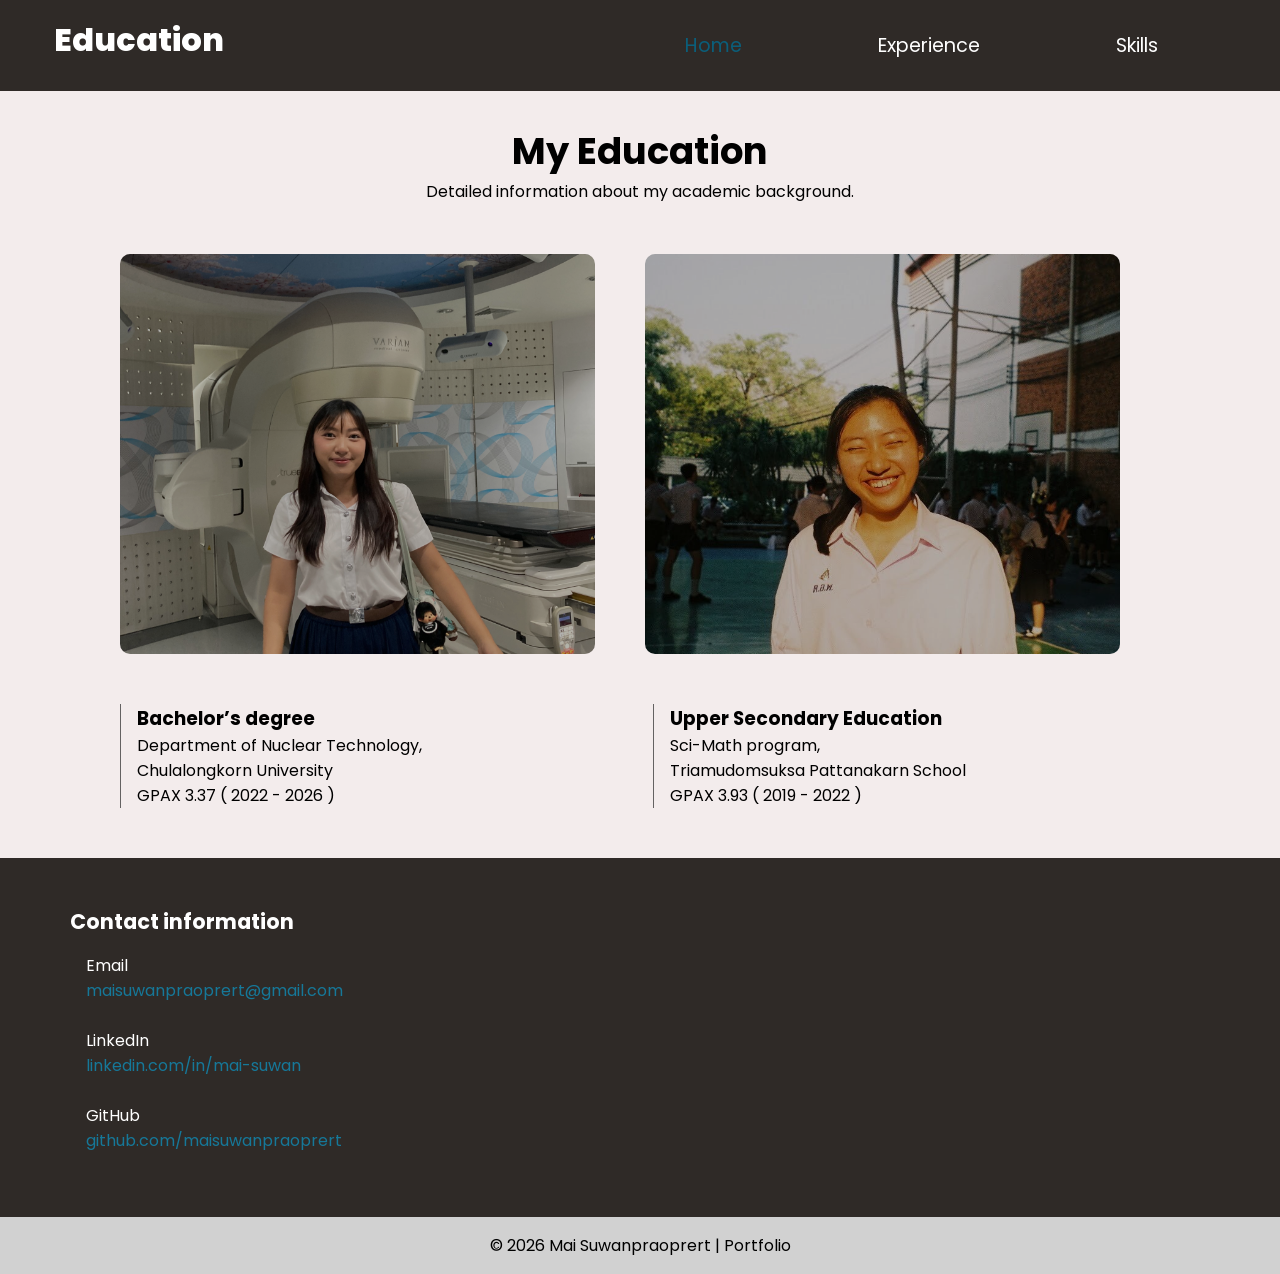
==== education.html @ b8e8a333 "First upload my website" ====
<!DOCTYPE html>
<html lang="en">
<head>
    <meta charset="UTF-8">
    <meta name="viewport" content="width=device-width, initial-scale=1.0">
    <title>Education - Mai Suwanpraoprert</title>
    <link rel="stylesheet" href="mainstyle.css"> 
    <link rel="preconnect" href="https://fonts.googleapis.com">
    <link rel="preconnect" href="https://fonts.gstatic.com" crossorigin>
    <link href="https://fonts.googleapis.com/css2?family=Poppins:wght@300;400;600&display=swap" rel="stylesheet">
</head>
<body>
    <nav>
        <div class="container">
            <div class="nav-con">
                <div class="logo"><a href="">Education</a></div>
                <ul class="menu">
                    <li><a href="index.html" class="act">Home</a></li>
                    <li><a href="experience.html">Experience</a>
                        <ul class="dropdown">
                            <li><a href="experience.html#academic">Academic projects</a></li>
                            <li><a href="experience.html#internship">Internship</a></li>
                            <li><a href="experience.html#activities">Extracurricular activities</a></li>
                        </ul>
                    </li>
                    <li><a href="skill.html">Skills</a></li>
                </ul>
            </div>
        </div>
    </nav>

    <section class="education-detail">
        <div class="container">
            <div class="detail-header">
                <h1>My Education</h1>
                <p>Detailed information about my academic background.</p>
            </div>
            
            <div class="main-edu-img">
                    <img src="uni.jpeg">
                    <img src="tup.jpeg">
            </div>

            <div class="education-list">
                <div class="edu-item">
                    <h3>Bachelor’s degree</h3>
                    <p>Department of Nuclear Technology, <br>Chulalongkorn University</p>
                    <p>GPAX 3.37 ( 2022 - 2026 )</p>
                </div>
                <div class="edu-item">
                    <h3>Upper Secondary Education</h3>
                    <p>Sci-Math program, <br>Triamudomsuksa Pattanakarn School</p>
                    <p>GPAX 3.93 ( 2019 - 2022 )</p>
                </div>
            </div>
        </div>
    </section>

    <div class="footer-top">
        <div class="container">
            <div class="footer-top-con">
                <div class="footer-top-item">
                    <h4>Contact information</h4>
                    <div class="footer-top-item-con">
                        <div class="date">
                            Email <li><a href="mailto:maisuwanpraoprert@gmail.com">maisuwanpraoprert@gmail.com</a></li><br>
                            LinkedIn <li><a href="https://www.linkedin.com/in/mai-suwan" target="_blank">linkedin.com/in/mai-suwan</a></li><br> 
                            GitHub <li><a href="https://github.com/maisuwanpraoprert">github.com/maisuwanpraoprert</a></li>
                        </div> 
                    </div>
                </div>
            </div>
        </div>
    </div>
    <div class="footer-buttom">© 2026 Mai Suwanpraoprert | Portfolio</div>

</body>
</html>
---- mainstyle.css ----
body {
    font-family: 'Poppins', sans-serif;
    background-color: rgb(243, 236, 236);
}

*{
    margin: 0;
    padding: 0;
    box-sizing: border-box;
}

.container{
    max-width: 1140px;
    margin: 0 auto;
}

nav{
    padding: 1rem;
    background-color: #2f2a27 ;
}

nav .container {
    max-width: 99%;    /* ขยายให้เต็มความกว้างจอ */
    padding: 0 2rem;    /* ใส่ padding กันไม่ให้ตัวหนังสือติดขอบจอเกินไป */
}

.nav-con{
    display: flex;
    justify-content: space-between;
}

.logo a{
    font-size: 2rem;
    color: #fff;
    text-decoration: none;
    font-weight: 800;
}

.menu {
    display: flex;
    list-style: none;
    align-items: center;
}

.menu li {
    margin: 0 3rem;
}

.menu li a {
    color: #fff;
    text-decoration: none;
    font-size: 1.2rem;
}

/******* dropdown  *******/
ul {
    list-style: none;
    margin: 0;
    padding: 0;
}

ul li {
    display: inline-block;
    position: relative;
    vertical-align: top; /* ช่วยให้เมนูเรียงกันสวยขึ้น */
}

ul li a {
    display: block;
    padding: 15px 20px; /* ปรับ padding ให้สมดุล */
    color: #fff; /* เปลี่ยนตามสีที่คุณต้องการ */
    font-size: 1.2rem;
    transition: 0.3s;
    text-decoration: none;
}

ul li ul.dropdown {
    width: 250px; 
    background: #1080a5;
    position: absolute;
    left: 0;      /* บังคับให้ชิดซ้ายสุดของเมนูหลัก */
    top: 100%;    /* ให้แสดงต่อลงมาจากเมนูหลักพอดี */
    z-index: 999;
    display: none;
    padding: 0;   /* สำคัญมาก: ล้างค่า padding ของ ul ชั้นใน */
    margin: 0;
    list-style: none;
}

ul li ul.dropdown li {
    display: block; /* ให้รายการใน dropdown เรียงลงมาเป็นแถวเดียว */
    width: 100%;
    margin: 0;
    padding:0;
}

ul li ul.dropdown li a {
    text-decoration: none;
    padding: 15px 20px;
    font-size: 1rem; /* ปรับขนาดตัวอักษรให้เล็กลงหน่อยในเมนูย่อย */
    color: #ffffff;
    background: #1080a5; /* กำหนดสีพื้นหลังให้เหมือนกันทั้งแถบ */
    border-bottom: 1px solid rgba(20, 19, 19, 0.1); /* เพิ่มเส้นคั่นบางๆ */
}

ul li a:hover { /* เอฟเฟกต์ตอน Hover */
    background-color: #f8762a 
}

ul li ul.dropdown li a:hover { /* เมื่อเอาเมาส์วางที่เมนูย่อย ให้เปลี่ยนสีเฉพาะแถวนั้น */
    background-color: #0a4b61;
}

ul li:hover ul.dropdown {
    display: block;
}

/***** main content *****/
.maincontent{
    background: linear-gradient(rgba(0,0,0,0.6), rgba(0, 0, 0, 0.7)), url('bg.jpg');
    background-size: cover;
    background-position: center;
    color: white;
    position: relative; /* สำหรับจัดตำแหน่งเอฟเฟกต์ Blend */
}

.maincontent .container {
    max-width: 100%; /* ขยายให้เต็มความกว้างจอ */
    padding: 0;      /* เอา padding ออกเพื่อให้รูปชิดขอบ */
}

.maincontent-con {
    display: flex;
    align-items: stretch; /* ให้ทั้งสองฝั่งสูงเท่ากันเสมอ */
    min-height: 80vh;    /* ปรับความสูงตามต้องการ */
    flex-direction: row-reverse;
    margin-bottom: 0;
}

/* ฝั่งตัวหนังสือ (ซ้าย) */
.maincontent-info {
    flex: 1;
    display: flex;
    flex-direction: column;
    justify-content: center;
    padding: 0 10% 0 10%; /* ดันเนื้อหาให้มาอยู่ช่วงกลางๆ ของฝั่งซ้าย */
    margin-top: 0;
}

/* ฝั่งรูปภาพ (ขวา) */
.maincontent-img {
    flex: 1;
    padding: 0;       /* ลบ padding ออก */
    margin: 0;        /* ลบ margin ออก */
    height: auto;     /* หรือกำหนดความสูงคงที่ถ้าต้องการ */
    position: relative;
}

.maincontent-img::after {
    content: "";
    position: absolute;
    top: 0;
    right: 0;
    width: 30%; /* กำหนดความกว้างของช่วงที่เกลี่ย */
    height: 100%;
    z-index: 10;
}

.maincontent-img img {
    width: 100%;
    height: 100%;
    object-fit: cover;
    display: block;
    /* เพิ่มโค้ดด้านล่างนี้ */
    -webkit-mask-image: linear-gradient(to right, black 70%, transparent 100%);
    mask-image: linear-gradient(to right, black 40%, transparent 100%);
}

.maincontent-info h3{
    font-size: 4rem;
}

.maincontent-info p{ 
    margin-top: 0.5rem;
}

.maincontent-info .maincontent-btn {
    display: inline-block;    /* ทำให้ปุ่มกว้างเท่ากับเนื้อหาข้างใน */
    width: fit-content;       /* บังคับให้ขนาดพอดีกับตัวอักษร */
    background-color: #0b5e7a;
    color: #fff;
    padding: 1rem 2rem;       /* เพิ่ม padding ซ้าย-ขวา ให้ดูเป็นทรงปุ่มที่สวยงาม */
    border-radius: 9px;
    text-decoration: none;
    margin-top: 2rem;         /* เว้นระยะห่างจากข้อความด้านบน */
}

.maincontent-btn:hover { /* เอฟเฟกต์ตอน Hover */
    background-color: #eb7a08; 
}

.content-con{
    display: grid;
    grid-template-columns: 1fr 1fr 1fr;
    column-gap: 2rem;
    align-items: center;    
    text-align: center;
}

.content-title{
    margin: 2rem 0;
}

.content-item img{
    width: 45%;
    margin: 3rem;
}

.content-item h4{
    margin-top: 1rem;
    margin-bottom: 1rem;
    font-size: 2rem;
    text-align: center;
    color: #502e0b;
}

.content-item p{
    margin: 1rem 0;
    text-align: center;
}

.content-item a{
    display: inline-block;
    color: #fff;
    background-color: #eb7a08;
    padding: 0.5rem 1rem;
    border-radius: 6px;
    text-decoration: none;
    margin: 1rem;
}
.content-item a:hover{
    background-color: #0b5e7a;
    transition: 0.5sec;
}

.footer-top{
    margin-top: 2rem;
    padding: 3rem;
    background-color: #2f2a27;
    color: #fff;
}

.footer-top-con{
    display: grid;
    grid-template-columns: 1fr 1fr;
    column-gap: 6rem;
}

.footer-top-item {
    list-style: none;
}

.footer-top-item h4{
    font-size: 1.3rem;
}

.footer-top-item-con{
    margin: 1rem;
}

.footer-top-item-con .date{
    color: #fff;
    text-align: left;
}

.footer-top-item-con .date li a{
    color: #167899;
    text-decoration: none;
}

.footer-top-item p{
    padding-top: 35%;
    font-size: larger;
    text-align: left;
}

.footer-buttom{
    background-color: #d1d1d1;
    padding: 1rem;
    text-align: center;
}

html {
  scroll-behavior: smooth;
}

/****** eduction *******/
.detail-header h1{
    padding-top: 2rem;
    font-size: 2.3rem;
    text-align: center;
}
.detail-header p{
    text-align: center;
}

.education-list {
    display: grid;
    grid-template-columns: 1fr 1fr; /* แบ่ง 2 คอลัมน์ */
    column-gap: 3rem;              /* ระยะห่างระหว่างคอลัมน์ */
    row-gap: 2rem;
    
    border-left: 1px solid #646262;   /* เพิ่มเส้นหน้าสุด */
    padding-left: 1rem;            
    
    margin: 50px;
    max-width: 1000px;
}
.education-list > div:nth-child(2) {   /* เพิ่มเส้นตรงกลาง */
    border-left: 1.5px solid #646262;
    padding-left: 1rem; 
}
.main-edu-img{
    justify-content: center;
    margin:50px;
    display: flex;
    gap: 5%;
    max-width: 1000px; /* กำหนดความกว้างสูงสุดของกลุ่มรูป */
    height: 400px; /* กำหนดความสูงที่แน่นอนเพื่อให้รูปดูสมดุล */
}

.main-edu-img img{
    flex: 1;
    height: 100%;
    object-fit: cover;
    border-radius: 10px;
    cursor: pointer;
    transition: all ease-in-out 0.6s;
    filter: brightness(0.7); /* ทำให้รูปที่ไม่ได้เลือกดูมืดลงนิดนึง */
}

.main-edu-img img:hover{
    flex: 2; 
    filter: brightness(1); /* ให้รูปที่เลือกสว่างปกติ */
}

/****** experience *******/
.menu li a.act {
    color: #0b5e7a; 
}

/* จัดการส่วนหัวข้อหลัก */
.section-title {
    font-size: 2.3rem;
    margin-top: 2rem;
    text-align: center;
    color: #2f2a27;
}

.category-title {
    font-size: 1.8rem;
    color: #824504;
    margin-bottom: 2rem;
    display: inline-block;
}

.exp-category {
    margin-bottom: 4rem;
}

/* โครงสร้าง Flexbox สำหรับแบ่งซ้าย-ขวา */
/* 1. ปรับแต่งตัวการ์ดหลัก */
.exp-item {
    position: relative;    /* สำคัญมาก: เพื่อให้แถบด้านขวาอ้างอิงตำแหน่งกับการ์ดนี้ */
    display: flex;
    align-items: center;
    gap: 2rem;
    background: #fff;
    padding: 1.5rem;
    padding-right: 80px;   /* เว้นที่ว่างด้านขวาเพิ่ม เพื่อไม่ให้เนื้อหาไปทับแถบสีส้ม */
    border-radius: 15px;
    margin-bottom: 2rem;
    box-shadow: 0 4px 15px rgba(0,0,0,0.05);
    overflow: hidden;      /* ตัดส่วนที่ล้น เพื่อให้ขอบของแถบสีมนตามการ์ด */
}

/* 2. สร้างแถบสีด้านขวาสุด */
.side-link {
    position: absolute;
    right: 0;
    top: 0;
    width: 60px;           /* ความกว้างของแถบสีส้ม */
    height: 100%;          /* ให้สูงเท่ากับการ์ดเสมอ */
    background-color: #eb7a08; 
    display: flex;
    align-items: center;
    justify-content: center;
    text-decoration: none; /* เอาเส้นใต้ลิงก์ออก */
    transition: all 0.3s ease;
}

/* 3. จัดตัวอักษรในแถบสีส้มให้เป็นแนวตั้ง */
.side-link span {
    color: white;
    writing-mode: vertical-rl; /* หมุนข้อความให้เป็นแนวตั้ง */
    text-transform: uppercase;
    font-weight: bold;
    font-size: 0.9rem;
    letter-spacing: 1px;
    white-space: nowrap;
}

/* 4. เอฟเฟกต์ตอนเอาเมาส์ไปชี้ (Hover) */
.side-link:hover {
    background-color: #c96806; /* เปลี่ยนสีให้เข้มขึ้นนิดนึง */
    width: 70px;               /* ขยายความกว้างออกมาเล็กน้อยให้ดูมีลูกเล่น */
}

/* ฝั่งรูปภาพ (ซ้าย) */
.exp-img {
    flex: 1.5;             /* กำหนดสัดส่วนพื้นที่ */
}

.exp-img img {
    width: 100%;
    height: 250px;       /* ปรับความสูงตามต้องการ */
    object-fit: cover;
    border-radius: 12px;
}

/* ฝั่งรายละเอียด (ขวา) */
.exp-detail {
    flex: 2;             /* ให้ส่วนเนื้อหากว้างกว่ารูป */
}

.exp-detail h4 {
    font-size: 1.5rem;
    margin-bottom: 1rem;
    color: #1080a5;
}

.exp-detail p {
    line-height: 1.6;
    color: #555;
}

/* Responsive: เมื่อเปิดในมือถือ ให้รูปอยู่บน ตัวหนังสืออยู่ล่าง */
@media (max-width: 768px) {
    .exp-item {
        flex-direction: column;
    }
    .exp-img, .exp-detail {
        width: 100%;
    }
}


/* ปรับแต่งการ์ด Internship ให้เน้นรูปใหญ่ */
.internship-card {
    display: block;    /* เปลี่ยนจาก flex เป็น block เพื่อให้รูปขยายเต็ม */
    padding: 0;        /* เอา padding ออกเพื่อให้รูปชิดขอบการ์ด */
    overflow: hidden;
    position: relative;
}

/* ตัวคอนเทนเนอร์ที่เก็บรูปทั้งหมด */
.slider-container {
    display: flex;
    overflow-x: auto;         /* ยอมให้เลื่อนซ้ายขวา */
    scroll-snap-type: x mandatory; /* ทำให้รูปหยุดกึ่งกลางพอดีเวลาเลื่อน */
    scroll-behavior: smooth;
    -webkit-overflow-scrolling: touch;
}
/* เลือก span ที่อยู่ใน category-title */
.category-title .intern {
    color: #167899;          
    font-weight: 400;     
    margin-left: 10px;    
}

/* ซ่อน Scrollbar สำหรับ Chrome/Safari/Firefox */
.slider-container::-webkit-scrollbar { display: none; }
.slider-container { -ms-overflow-style: none; scrollbar-width: none; }

/* แต่ละสไลด์ */
.slide {
    min-width: 100%;          /* ให้แต่ละรูปกว้างเต็มการ์ด */
    scroll-snap-align: center;
    position: relative;
}

.slide img {
    width: 100%;
    height: 600px;         /* ตรวจสอบว่าความสูงพอดีกับที่ต้องการไหม */
    object-fit: cover;
    display: block;        /* ลบช่องว่างด้านล่างรูป (baseline gap) */
    margin: 0;             /* ลบ margin ที่อาจตกค้าง */
}
/* จัดการสไลด์แรกให้เป็นตำแหน่ง relative เพื่อให้ตัวหนังสือลอยได้ */
.first-slide {
    position: relative;
    display: flex;         /* เพิ่มสิ่งนี้ */
    justify-content: center;
    align-items: center;
    padding: 0 !important;  /* บังคับลบ padding ทุกด้าน */
    overflow: hidden;       /* ป้องกันรูปล้นขอบ */
}

/* ทำให้รูปภาพในสไลด์แรกมืดลงเล็กน้อย */
.first-slide::before {
    position: absolute;
    top: 0;                /* เพิ่มสิ่งนี้ */
    left: 0;               /* เพิ่มสิ่งนี้ */
    width: 100%;
    height: 100%;
}


/* ส่วนรูปอื่นๆ ยังคงใช้ slide-caption ปกติ */
.slide-caption {
    background: rgba(255, 255, 255, 0.9);
    color: #333;
    padding: 15px;
    text-align: center;
    border-top: 1px solid #eee;
}
/* คำอธิบายเล็กๆ ใต้รูป */
.slide-caption {
    background: rgba(255, 255, 255, 0.5); /* พื้นหลังขาวโปร่งแสง */
    padding: 15px 20px;
    font-size: 1.2rem;
    text-align: center;
}

/* จุดนำทางด้านล่าง (แค่ตกแต่ง) */
.slider-dots {
    position: absolute;
    bottom: 50px; /* ให้อยู่เหนือตัว caption */
    left: 50%;
    transform: translateX(-50%);
    display: flex;
    gap: 8px;
}

.slider-dots span {
    width: 8px;
    height: 8px;
    background: rgba(255,255,255,0.5);
    border-radius: 50%;
}

/* เพิ่มเติมสไตล์ปุ่ม Navigation */
.internship-card {
    position: relative; /* เพื่อให้ปุ่มเกาะอยู่บนการ์ด */
    max-width: 800px;   /* ปรับตัวเลขนี้ได้ตามความต้องการ (เช่น 700px หรือ 900px) */
    margin: 0 auto 3rem auto; /* จัดการ์ดให้อยู่กึ่งกลาง และเว้นระยะห่างด้านล่าง 3rem */
    
    box-shadow: 0 10px 30px rgba(0,0,0,0.1); /* เพิ่มเงาให้นิดนึงเพื่อให้การ์ดดูเด่นขึ้น */
}

.nav-btn {
    position: absolute;
    top: 50%;
    transform: translateY(-50%);
    background: rgba(0, 0, 0, 0.4);
    color: white;
    border: none;
    padding: 15px 12px;
    cursor: pointer;
    z-index: 10;
    font-size: 1.5rem;
    transition: 0.3s;
    border-radius: 5px;
}

.nav-btn:hover {
    background: #eb7a08; /* สีส้มตามธีมของคุณ */
}

.prev { left: 10px; }
.next { right: 10px; }

/* ซ่อน Scrollbar แต่ยังเลื่อนได้ */
.slider-container {
    -ms-overflow-style: none;
    scrollbar-width: none;
}
.slider-container::-webkit-scrollbar {
    display: none;
}

/* เลือกที่ตัว ul ในส่วนของรายละเอียดประสบการณ์ */
/* บังคับให้แสดงจุดวงกลมเฉพาะในส่วน exp-detail */
.exp-detail ul {
    list-style-type: disc !important; /* !important เพื่อชนะคำสั่ง reset อื่นๆ */
}

.exp-detail li {
    display: list-item !important; /* บังคับสถานะให้เป็นรายการ */
    list-style-position: outside !important; /* ให้จุดอยู่นอกข้อความ */
    color: #ad5a11; 
}

.exp-date {
    font-size: 1rem;       /* ปรับขนาดวันที่ให้เล็กลงกว่าหัวข้อนิดหน่อย */
    font-weight: 300;      /* ทำให้ตัวบางลง */
    font-style: italic;    /* ทำให้ตัวเอียง */
    color: #888;           /* ปรับสีให้จางลงเล็กน้อยเพื่อไม่ให้แย่งความสนใจ */
    margin-left: 1rem;
}
/* เลือกไปที่ li และใช้ ::marker เพื่อจัดการสีของจุด */
.exp-detail ul li::marker {
    color: #167899;
    font-size: 1.2em; /* แถม: ปรับขนาดจุดให้ใหญ่ขึ้นเล็กน้อยได้ด้วย */
}

/* จัดการปุ่ม Tab */
.tab-menu {
    display: flex;
    gap: 1rem;
    margin-bottom: 2rem;
    justify-content: center;
}

.tab-btn {
    padding: 0.8rem 2rem;
    border: 2px solid #1080a5;
    background: transparent;
    color: #1080a5;
    border-radius: 30px;
    cursor: pointer;
    font-weight: 600;
    transition: all 0.3s ease;
}

.tab-btn.active, .tab-btn:hover {
    background: #1080a5;
    color: white;
}

/* จัดการการแสดงผลเนื้อหา */
.tab-content {
    display: none; /* ซ่อนเนื้อหาเริ่มต้น */
    animation: fadeIn 0.5s ease;
}

.tab-content.active {
    display: block; /* แสดงเฉพาะตัวที่ active */
}

@keyframes fadeIn {
    from { opacity: 0; transform: translateY(10px); }
    to { opacity: 1; transform: translateY(0); }
}

/***** skill  *******/
.skills-grid {
    display: grid;
    grid-template-columns: repeat(auto-fit, minmax(300px, 1fr));
    gap: 2rem;
    margin-top: 3rem;
}

.skill-card {
    background: #fff;
    padding: 2rem;
    border-radius: 15px;
    box-shadow: 0 10px 30px rgba(0,0,0,0.05);
    transition: transform 0.3s ease;
    border-top: 5px solid #d9760b; 
}

.skill-card:hover {
    transform: translateY(-10px);
}

.skill-icon {
    font-size: 2rem;       /* ขนาดของ Icon */
    color: #1080a5;        /* สีฟ้าตามธีมเว็บของคุณ */
    margin-bottom: 1.5rem;
    margin-left: 1rem;
    display: block;
    transition: 0.3s;
}

/* แถม: เมื่อเอาเมาส์วางที่การ์ด ให้ Icon เปลี่ยนสีหรือขยับได้ */
.skill-card:hover .skill-icon {
    color: #eb7a08;        /* เปลี่ยนเป็นสีส้มเมื่อ Hover เพื่อให้ดูมีลูกเล่น */
    transform: scale(1.1); /* ขยายขนาดขึ้นเล็กน้อย */
}

.skill-card h3 {
    color: #2f2a27;
    margin-bottom: 1.5rem;
    font-size: 1.5rem;
}

/* Technical List */
.skill-list {
    list-style: none;
    text-align: left;
}
.skill-list li {
    margin-bottom: 0.8rem;
    padding-left: 1.5rem;
    position: relative;
}
.skill-list li::before {
    content: "•";
    color: #1080a5;
    position: absolute;
    left: 0;
    font-weight: bold;
}

/* Language Progress Bar */
.language-item {
    margin-bottom: 1rem;
    text-align: left;
}
.progress-bar {
    background: #e0e0e0;
    height: 8px;
    border-radius: 10px;
    margin-top: 5px;
}
.progress {
    background: #1080a5;
    height: 100%;
    border-radius: 10px;
}

/* Soft Skill Tags */
.tags {
    display: flex;
    flex-wrap: wrap;
    gap: 0.8rem;
}
.tag {
    background: #f3ecec;
    color: #1080a5;
    padding: 0.5rem 1rem;
    border-radius: 20px;
    font-size: 0.9rem;
    font-weight: 600;
}
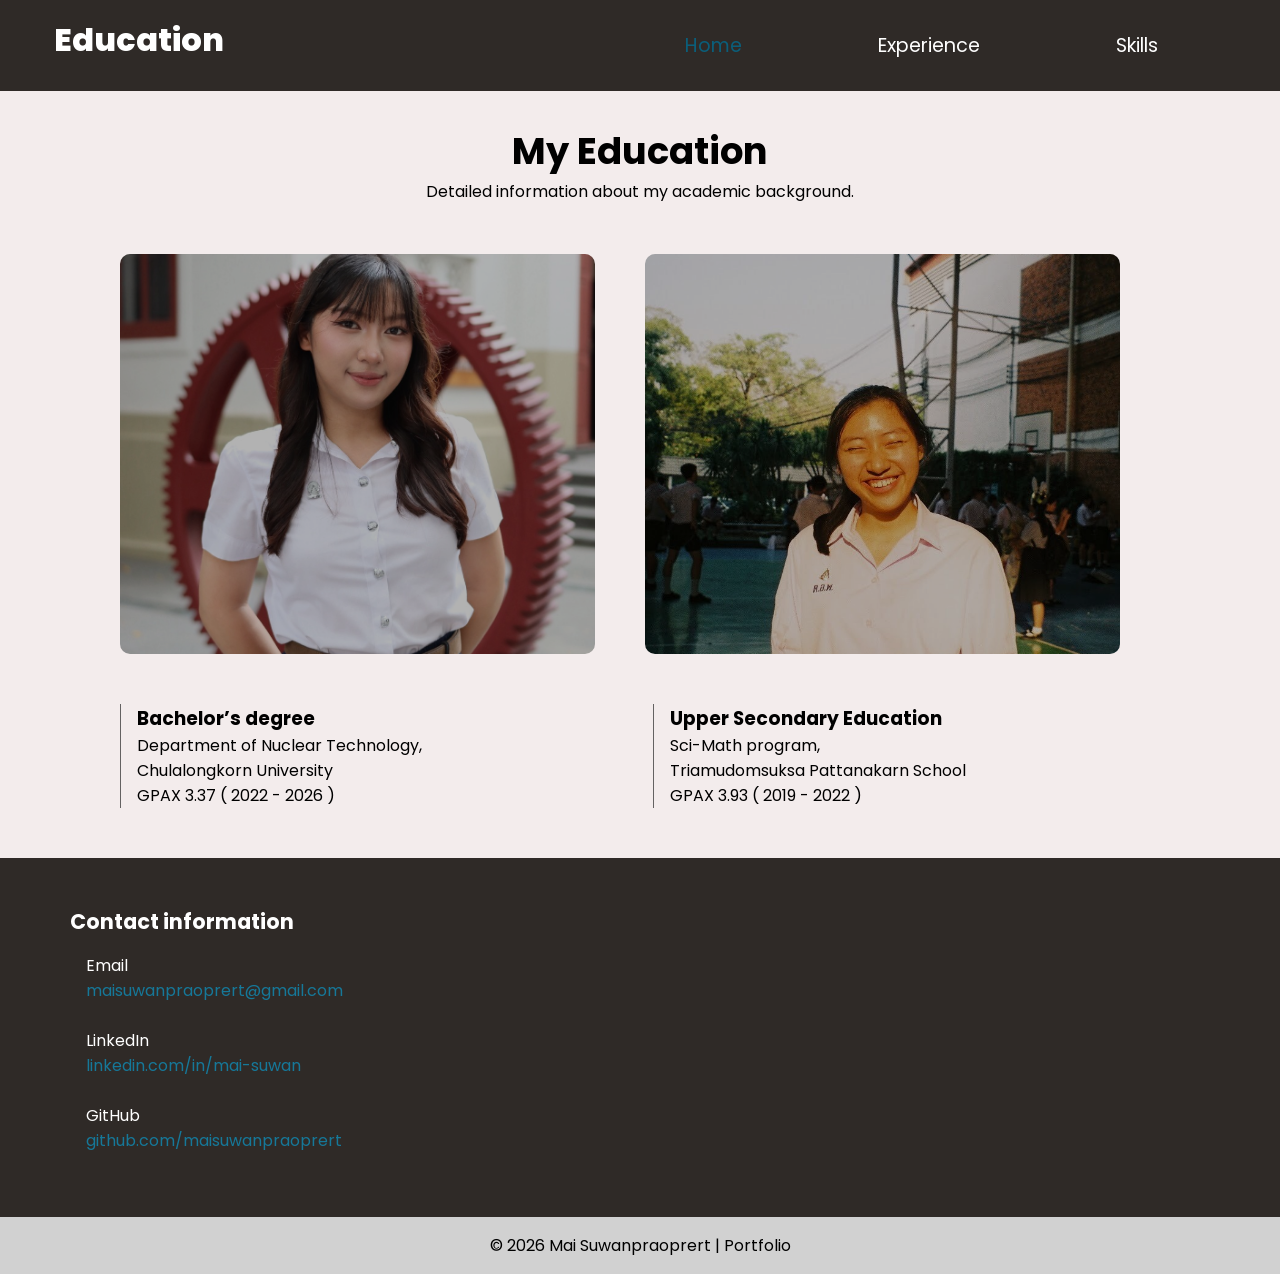
==== commit 7617747d: "Fix submodule error and structure" ====
--- a/education.html
+++ b/education.html
@@ -37,7 +37,7 @@
             </div>
             
             <div class="main-edu-img">
-                    <img src="uni.jpeg">
+                    <img src="uni.jpg">
                     <img src="tup.jpeg">
             </div>
 
--- a/mainstyle.css
+++ b/mainstyle.css
@@ -743,4 +743,156 @@
     border-radius: 20px;
     font-size: 0.9rem;
     font-weight: 600;
+}
+
+/*******************************************************
+  RESPONSIVE DESIGN (Media Queries)
+********************************************************/
+
+/* สำหรับหน้าจอ Tablet และมือถือขนาดใหญ่ (ต่ำกว่า 1024px) */
+@media (max-width: 1024px) {
+    .container {
+        max-width: 90%;
+    }
+
+    .menu li {
+        margin: 0 1.5rem; /* ลดระยะห่างเมนู */
+    }
+
+    .education-list {
+        margin: 20px auto;
+        grid-template-columns: 1fr; /* เปลี่ยนการศึกษาเป็นแถวเดียว */
+        border-left: 2px solid #646262;
+    }
+
+    .education-list > div:nth-child(2) {
+        border-left: none; /* เอาเส้นคั่นกลางออก */
+        padding-top: 1rem;
+        border-top: 1px solid #ddd; /* เพิ่มเส้นคั่นบนแทน */
+    }
+}
+
+/* สำหรับหน้าจอมือถือมาตรฐาน (ต่ำกว่า 768px) */
+@media (max-width: 768px) {
+    
+    /* --- Navigation --- */
+    .nav-con {
+        flex-direction: column;
+        align-items: center;
+        gap: 1rem;
+    }
+
+    .menu {
+        flex-wrap: wrap;
+        justify-content: center;
+    }
+
+    .menu li {
+        margin: 0.5rem 1rem;
+    }
+
+    /* --- Main Content (About Me หน้าแรก) --- */
+    .maincontent-con {
+        flex-direction: column; /* เอารูปขึ้นบน หรือลงล่างตามโครงสร้าง */
+        min-height: auto;
+    }
+
+    .maincontent-info {
+        padding: 3rem 5%;
+        text-align: center;
+        align-items: center;
+    }
+
+    .maincontent-info h3 {
+        font-size: 2.5rem; /* ลดขนาดหัวข้อ */
+    }
+
+    .maincontent-img {
+        height: 350px; /* จำกัดความสูงรูปในมือถือ */
+    }
+
+    .maincontent-img img {
+        /* ปรับตำแหน่งเกลี่ยขอบให้เนียนในแนวตั้งแทนถ้าจำเป็น */
+        mask-image: linear-gradient(to bottom, black 80%, transparent 100%);
+        -webkit-mask-image: linear-gradient(to bottom, black 80%, transparent 100%);
+    }
+
+    /* --- Experience & Education --- */
+    .exp-item {
+        flex-direction: column;
+        padding-right: 1.5rem; /* คืนพื้นที่ฝั่งขวา */
+    }
+
+    .exp-img, .exp-detail {
+        width: 100%;
+    }
+
+    .side-link {
+        position: relative;
+        width: 100%;
+        height: 40px;
+        writing-mode: horizontal-tb; /* หมุนข้อความกลับมาแนวนอน */
+        margin-top: 1rem;
+        border-radius: 8px;
+    }
+
+    .side-link span {
+        writing-mode: horizontal-tb;
+    }
+
+    /* --- Skills Page --- */
+    .skills-grid {
+        grid-template-columns: 1fr; /* การ์ด Skill เรียงแถวเดียว */
+    }
+
+    /* --- Footer --- */
+    .footer-top-con {
+        grid-template-columns: 1fr;
+        text-align: center;
+        gap: 2rem;
+    }
+
+    .footer-top-item p {
+        padding-top: 1rem;
+        text-align: center;
+    }
+
+    .footer-top-item-con .date {
+        text-align: center;
+    }
+
+    /* --- Internship Slider --- */
+    .slide img {
+        height: 350px; /* ลดความสูงสไลเดอร์ในมือถือ */
+    }
+
+    .nav-btn {
+        padding: 10px 8px;
+        font-size: 1.2rem;
+    }
+}
+
+/* สำหรับมือถือขนาดเล็ก (ต่ำกว่า 480px) */
+@media (max-width: 480px) {
+    .logo a {
+        font-size: 1.5rem;
+    }
+
+    .maincontent-info h3 {
+        font-size: 2rem;
+    }
+
+    .content-con {
+        grid-template-columns: 1fr; /* Grid หน้าแรกเรียงแถวเดียว */
+    }
+
+    .tab-menu {
+        flex-direction: column; /* ปุ่ม Tab เรียงแนวตั้ง */
+        width: 100%;
+        padding: 0 1rem;
+    }
+
+    .tab-btn {
+        width: 100%;
+    }
 }
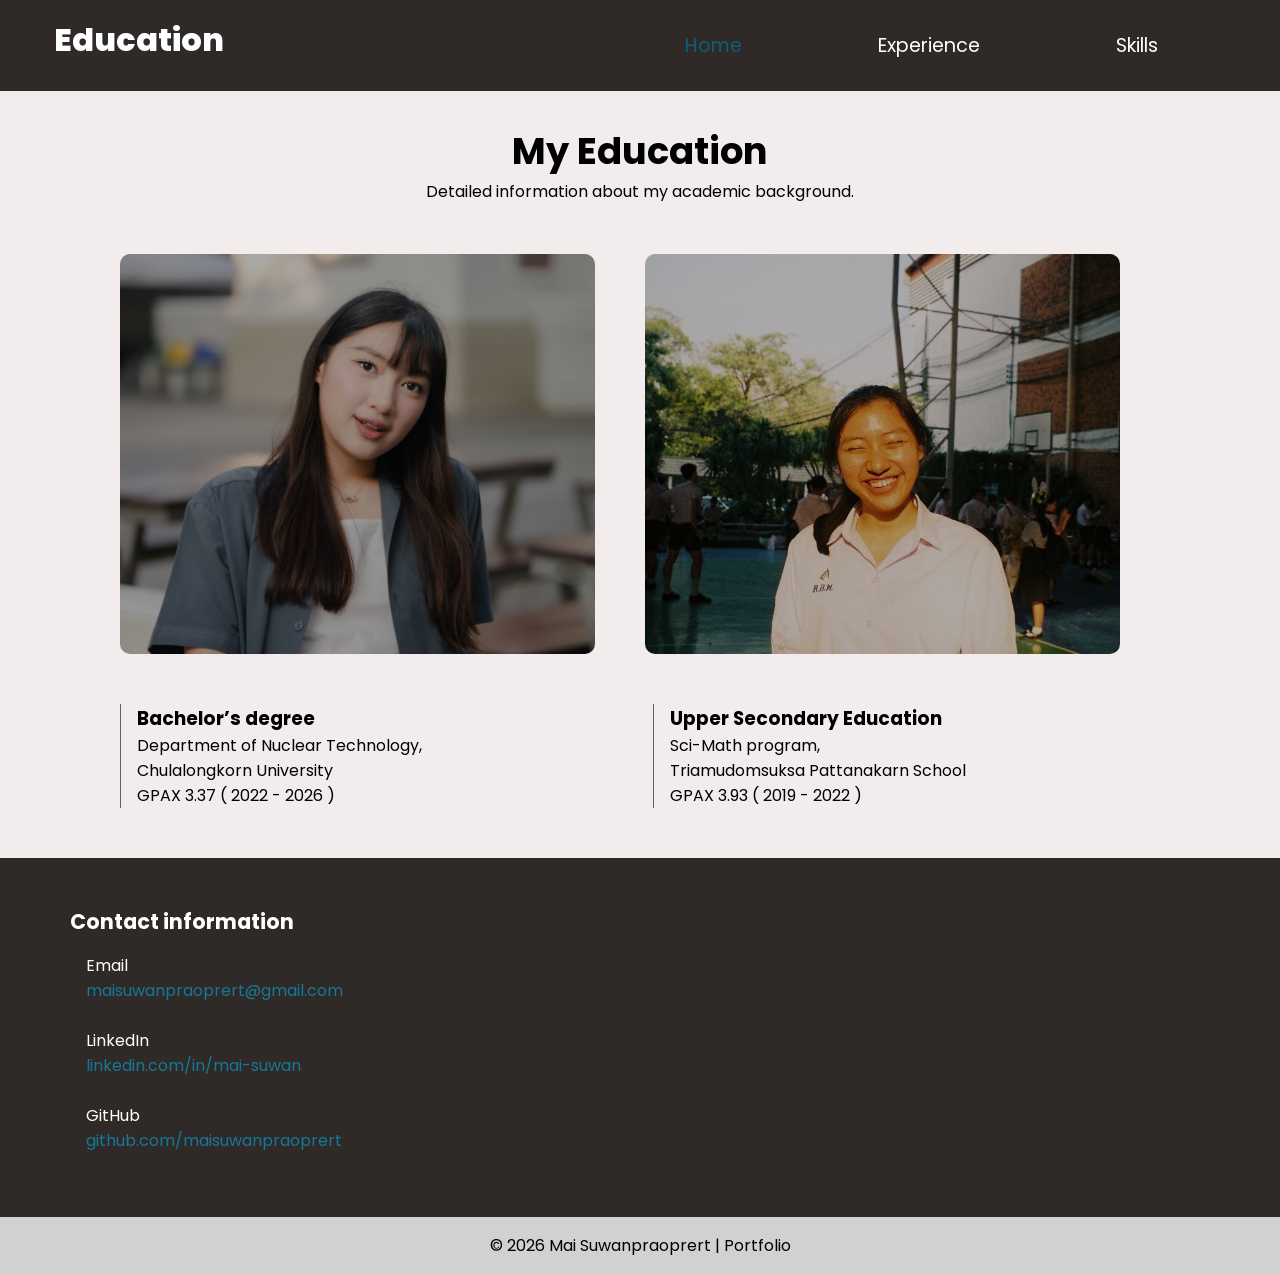
==== commit cc99c399: "Final update for density profile dashboard" ====
--- a/education.html
+++ b/education.html
@@ -37,7 +37,7 @@
             </div>
             
             <div class="main-edu-img">
-                    <img src="uni.jpg">
+                    <img src="profile.jpg">
                     <img src="tup.jpeg">
             </div>
 
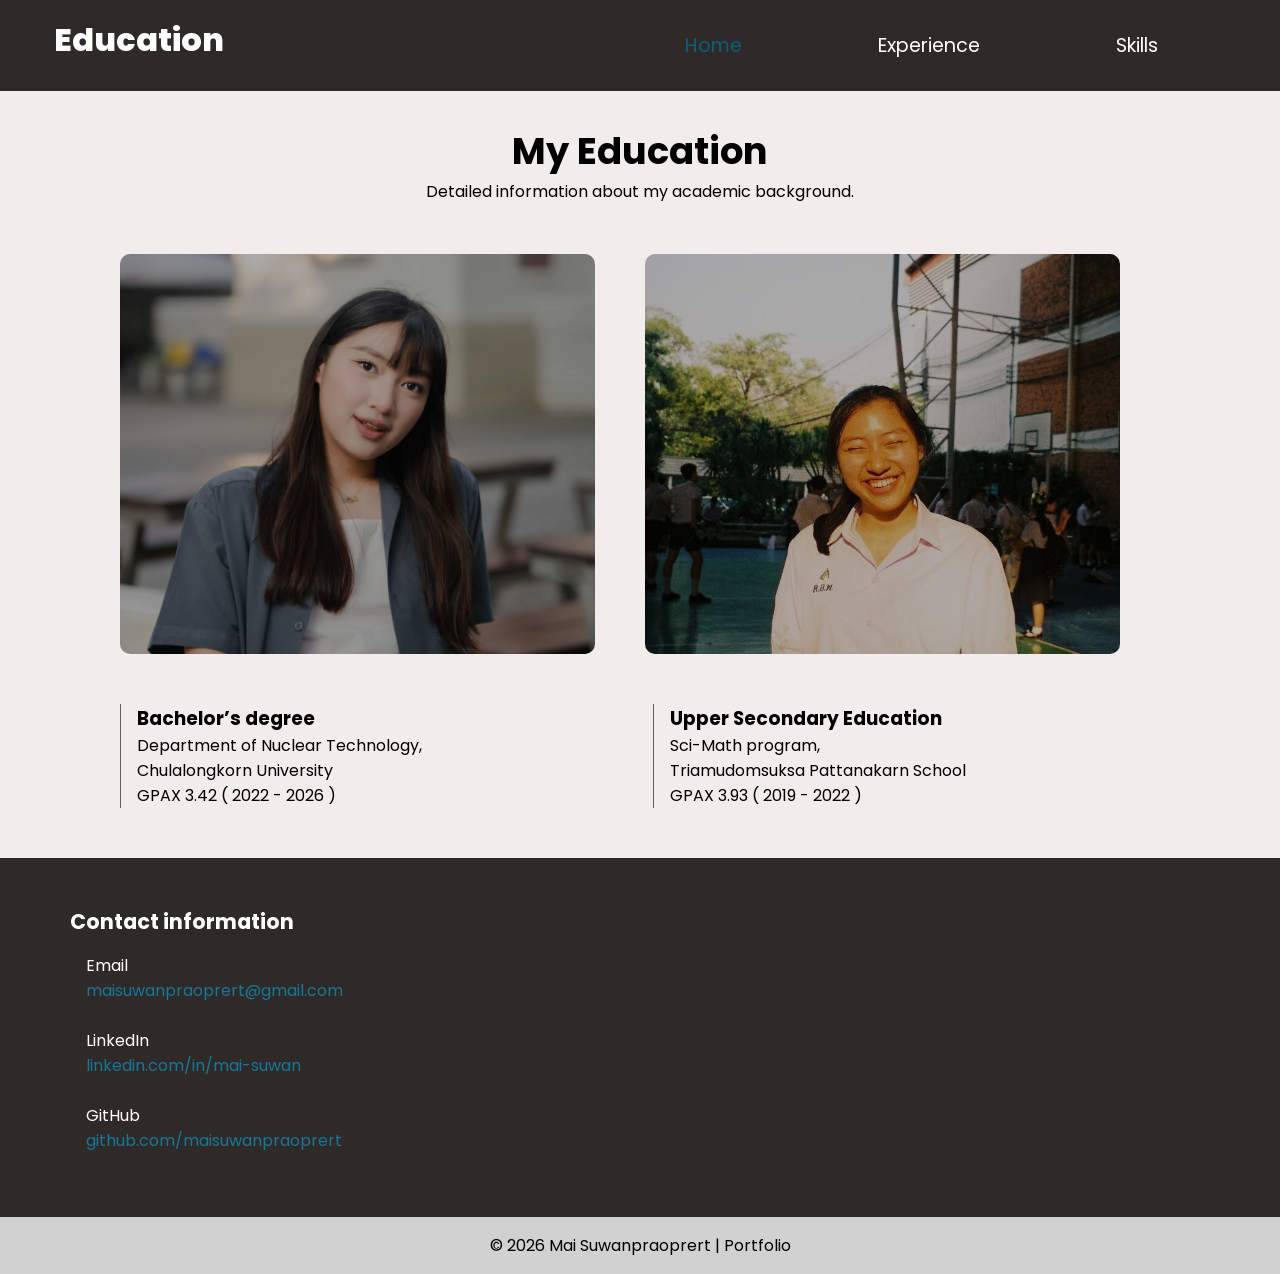
==== commit d9f28daf: "Update my website content" ====
--- a/education.html
+++ b/education.html
@@ -45,7 +45,7 @@
                 <div class="edu-item">
                     <h3>Bachelor’s degree</h3>
                     <p>Department of Nuclear Technology, <br>Chulalongkorn University</p>
-                    <p>GPAX 3.37 ( 2022 - 2026 )</p>
+                    <p>GPAX 3.42 ( 2022 - 2026 )</p>
                 </div>
                 <div class="edu-item">
                     <h3>Upper Secondary Education</h3>
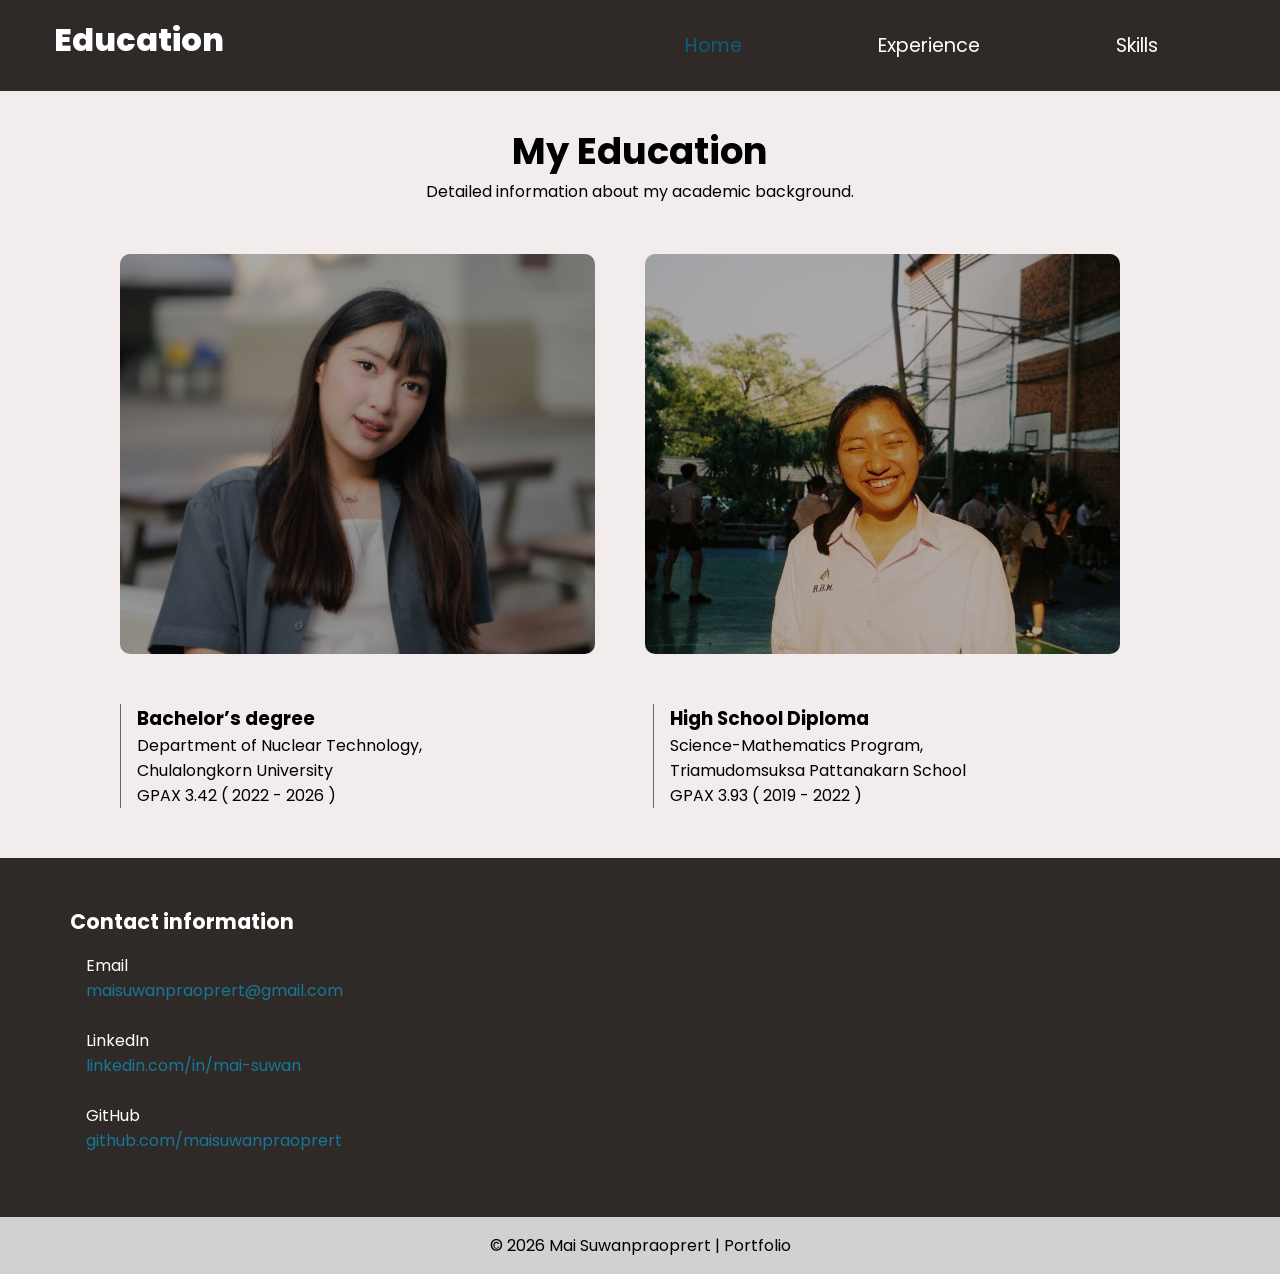
==== commit a25705ae: "update web code fix graph shift issue" ====
--- a/education.html
+++ b/education.html
@@ -48,8 +48,8 @@
                     <p>GPAX 3.42 ( 2022 - 2026 )</p>
                 </div>
                 <div class="edu-item">
-                    <h3>Upper Secondary Education</h3>
-                    <p>Sci-Math program, <br>Triamudomsuksa Pattanakarn School</p>
+                    <h3>High School Diploma</h3>
+                    <p>Science-Mathematics Program, <br>Triamudomsuksa Pattanakarn School</p>
                     <p>GPAX 3.93 ( 2019 - 2022 )</p>
                 </div>
             </div>
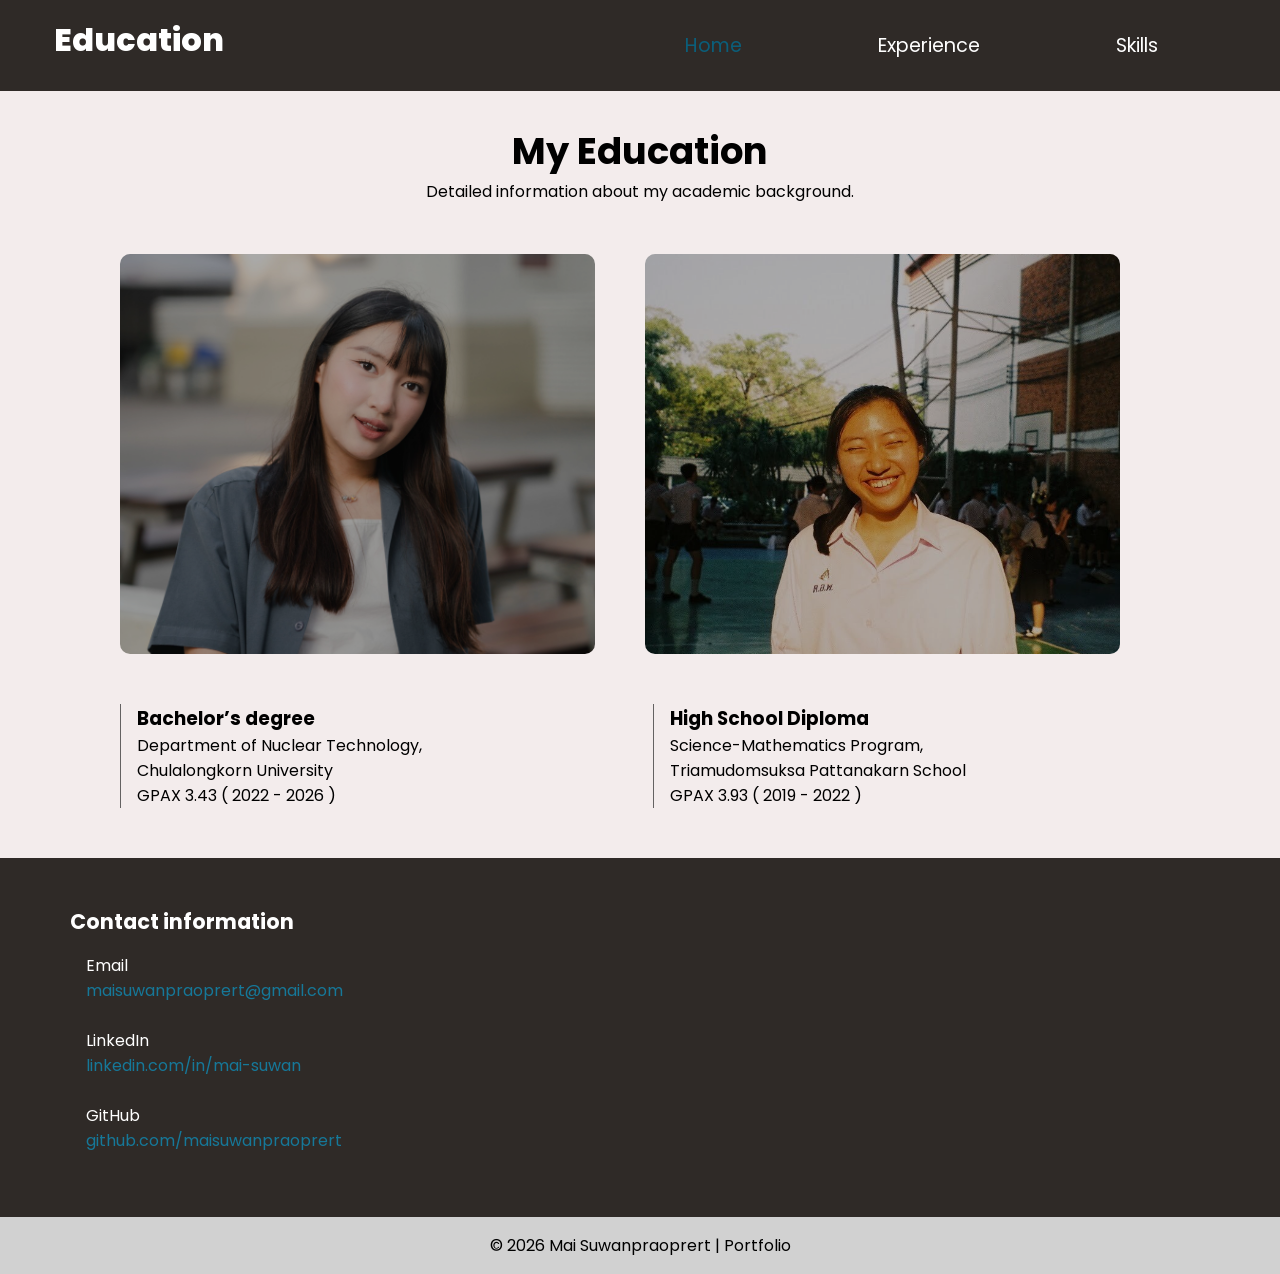
==== commit 26d05be0: "update web code fix graph shift issue" ====
--- a/education.html
+++ b/education.html
@@ -45,7 +45,7 @@
                 <div class="edu-item">
                     <h3>Bachelor’s degree</h3>
                     <p>Department of Nuclear Technology, <br>Chulalongkorn University</p>
-                    <p>GPAX 3.42 ( 2022 - 2026 )</p>
+                    <p>GPAX 3.43 ( 2022 - 2026 )</p>
                 </div>
                 <div class="edu-item">
                     <h3>High School Diploma</h3>
